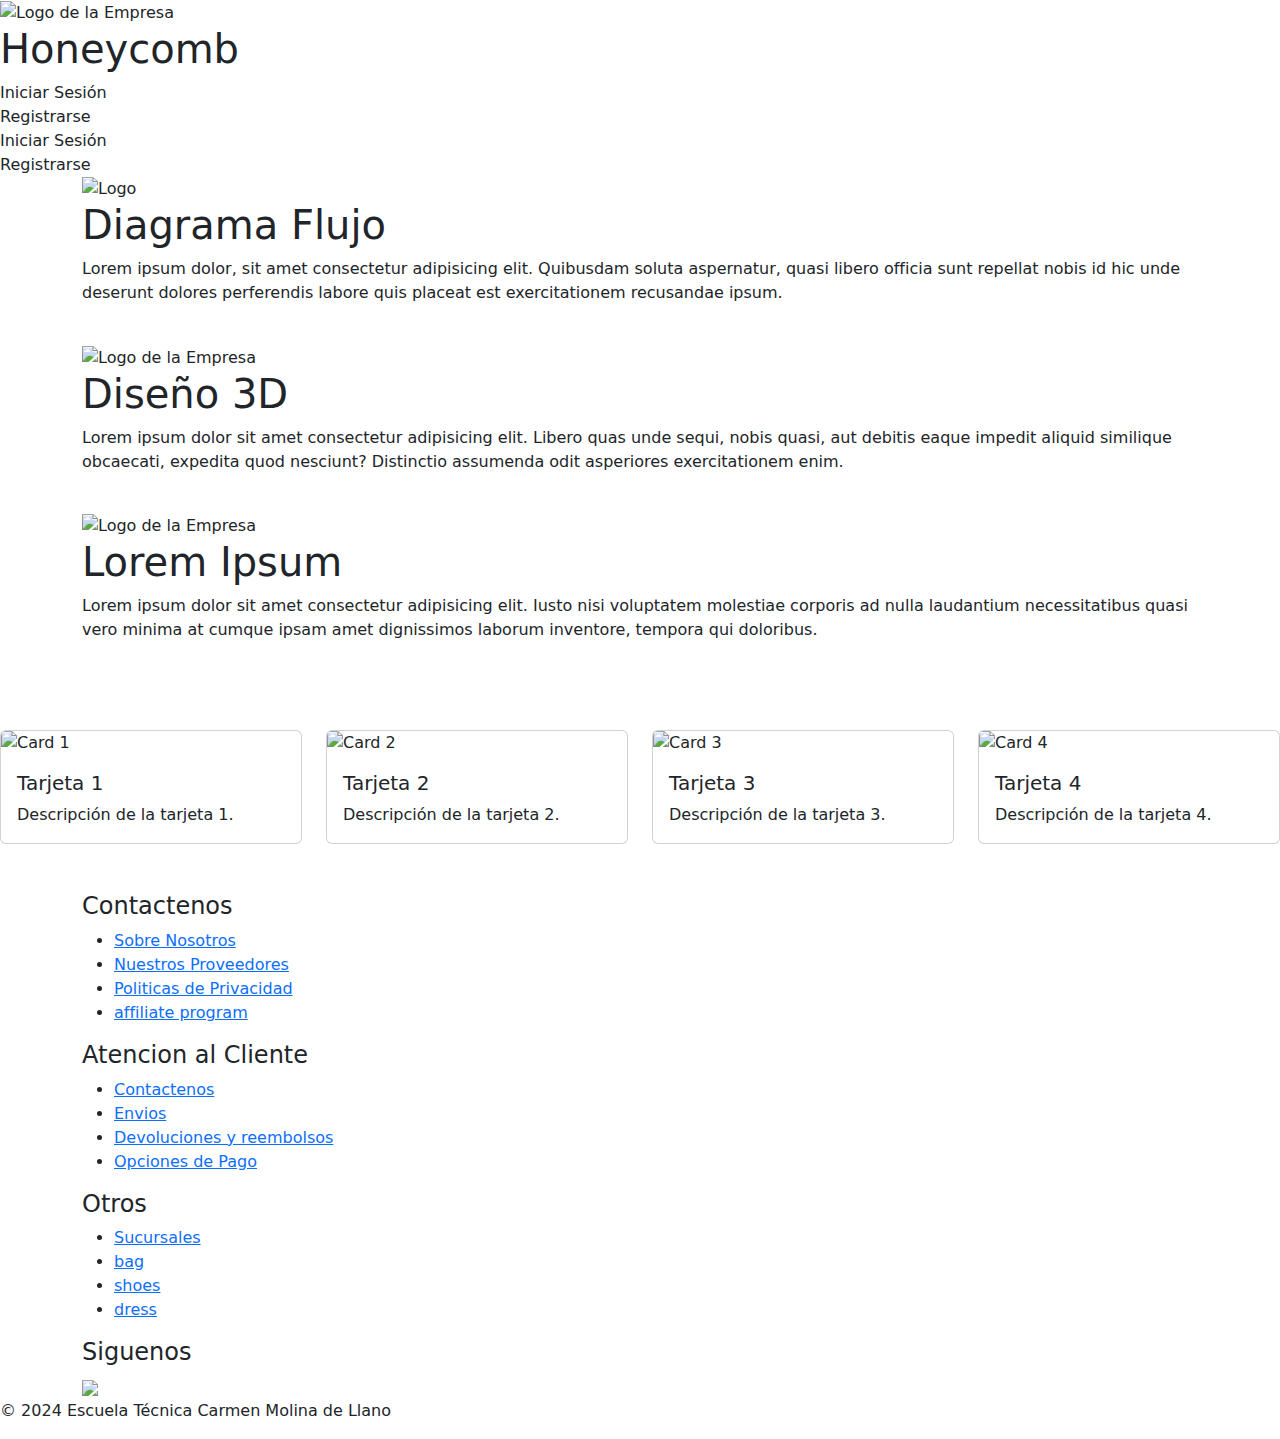
==== index.html @ ca89023b "19/08" ====
<!DOCTYPE html>
<html lang="es">

<head>
    <meta charset="UTF-8">
    <meta name="viewport" content="width=device-width, initial-scale=1.0">
    <title>Honeycomb</title>
    <!-- Bootstrap CDN -->
    <link href="https://cdn.jsdelivr.net/npm/bootstrap@5.3.0/dist/css/bootstrap.min.css" rel="stylesheet">
    <!-- Fuente Roboto -->
    <link href="https://fonts.googleapis.com/css2?family=Roboto:wght@400;700&display=swap" rel="stylesheet">
    <link rel="stylesheet" href="./styles/index1_styles.css">
    <link rel="stylesheet" href="./styles/section-carousel1.css">
    <link rel="stylesheet" href="./styles/styles.css">
    <link rel="stylesheet" href="./styles/index_nav.css">
</head>

<body>
    <header class="custom-header">
        <div class="container-header">
            <div class="logo-title">
                <img src="./styles/images/logo.png" alt="Logo de la Empresa" class="header-logo">
                <h1 class="site-title">Honeycomb</h1>
            </div>
            <nav class="nav-menu">
                <a href="eventos.php" class="nav-link">Iniciar Sesión</a>
                <a href="eventos.php" class="nav-link">Registrarse</a>
            </nav>
            <div class="menu-toggle" id="mobileMenu">
                <span class="bar"></span>
                <span class="bar"></span>
                <span class="bar"></span>
            </div>
        </div>
        <div class="mobile-nav" id="mobileNav">
            <a href="eventos.php" class="nav-link">Iniciar Sesión</a>
            <a href="eventos.php" class="nav-link">Registrarse</a>
        </div>
    
        <script>
            document.getElementById('mobileMenu').addEventListener('click', function () {
                document.getElementById('mobileNav').classList.toggle('active');
            });
        </script>
    </header>
     
    



    <!-- Secccion de slider -->
    <section class="carousel-section">
        <article class="carousel__sections-cards container">
            <div class="section__card show">
                <div class="section__card-content">
                    <img class="logo-card" src="./styles/images/logo.png"
                        alt="Logo">
                    <h1 class="section__card-title">Diagrama Flujo</h1>
                    <p class="section__card-text">Lorem ipsum dolor, sit amet consectetur adipisicing elit. Quibusdam
                        soluta aspernatur, quasi libero officia sunt repellat nobis id hic unde deserunt dolores
                        perferendis labore quis placeat est exercitationem recusandae ipsum.</p>
                    <!-- <div class="section__card-buttons">
                        <a class="button button-primary" href="#">Comprar ahora</a>
                        <a class="button button-secondary" href="#">Contáctanos</a>
                    </div> -->
                </div>
                <div class="section__card-imgs">
                    <div class="section__card-img">
                        <img src="./styles/images/diagramaCronometro.svg" alt="" class="suits">
                    </div>
                </div>
            </div>
            <div class="section__card">
                <div class="section__card-content">
                    <img class="logo-card" src="./styles/images/logo.png"
                        alt="Logo de la Empresa">
                    <h1 class="section__card-title">Diseño 3D</h1>
                    <p class="section__card-text">Lorem ipsum dolor sit amet consectetur adipisicing elit. Libero quas
                        unde sequi, nobis quasi, aut debitis eaque impedit aliquid similique obcaecati, expedita quod
                        nesciunt? Distinctio assumenda odit asperiores exercitationem enim.</p>
                    <!-- <div class="section__card-buttons">
                        <a class="button button-primary" href="#">Comprar ahora</a>
                        <a class="button button-secondary" href="#">Contáctanos</a>
                    </div> -->
                </div>
                <div class="section__card-imgs">
                    <div class="section__card-img">
                        <img src="./styles/images/botonera.jpeg" alt="" class="clock">
                    </div>
                </div>
            </div>
            <div class="section__card">
                <div class="section__card-content">
                    <img class="logo-card" src="./styles/images/logo.png"
                        alt="Logo de la Empresa">
                    <h1 class="section__card-title">Lorem Ipsum</h1>
                    <p class="section__card-text">Lorem ipsum dolor sit amet consectetur adipisicing elit. Iusto nisi
                        voluptatem molestiae corporis ad nulla laudantium necessitatibus quasi vero minima at cumque
                        ipsam amet dignissimos laborum inventore, tempora qui doloribus.</p>
                    <!-- <div class="section__card-buttons">
                        <a class="button button-primary" href="#">Comprar ahora</a>
                        <a class="button button-secondary" href="#">Contáctanos</a>
                    </div> -->
                </div>
                <div class="section__card-imgs">
                    <div class="section__card-img">
                        <img src="./styles/images/muestra.webp" alt="" class="shoes">
                    </div>
                </div>
            </div>
            <div class="carousel-control">
                <a class="carousel__control prev" href="#"><i class="fa-solid fa-arrow-left"
                        style="color: #ffffff;"></i></a>
                <a class="carousel__control next" href="#"><i class="fa-solid fa-arrow-right"
                        style="color: #ffffff;"></i></a>
            </div>
        </article>
    </section>

    <script src="./js/app.js"></script>
    <section class="cards-section">
        <div class="row my-5">
            <div class="col-md-3">
                <div class="card">
                    <img src="./styles/images/muestra.webp" class="card-img-top" alt="Card 1">
                    <div class="card-body">
                        <h5 class="card-title">Tarjeta 1</h5>
                        <p class="card-text">Descripción de la tarjeta 1.</p>
                    </div>
                </div>
            </div>
            <div class="col-md-3">
                <div class="card">
                    <img src="./styles/images/muestra.webp" class="card-img-top" alt="Card 2">
                    <div class="card-body">
                        <h5 class="card-title">Tarjeta 2</h5>
                        <p class="card-text">Descripción de la tarjeta 2.</p>
                    </div>
                </div>
            </div>
            <div class="col-md-3">
                <div class="card">
                    <img src="./styles/images/muestra.webp" class="card-img-top" alt="Card 3">
                    <div class="card-body">
                        <h5 class="card-title">Tarjeta 3</h5>
                        <p class="card-text">Descripción de la tarjeta 3.</p>
                    </div>
                </div>
            </div>
            <div class="col-md-3">
                <div class="card">
                    <img src="./styles/images/muestra.webp" class="card-img-top" alt="Card 4">
                    <div class="card-body">
                        <h5 class="card-title">Tarjeta 4</h5>
                        <p class="card-text">Descripción de la tarjeta 4.</p>
                    </div>
                </div>
            </div>
        </div>
        </div>
    </section>
    <!-- Footer -->
    <footer class="footer">
        <div class="container">
            <div class="row">
                <div class="footer-col">
                    <h4>Contactenos</h4>
                    <ul>
                        <li><a href="#">Sobre Nosotros</a></li>
                        <li><a href="#">Nuestros Proveedores</a></li>
                        <li><a href="#">Politicas de Privacidad</a></li>
                        <li><a href="#">affiliate program</a></li>
                    </ul>
                </div>
                <div class="footer-col">
                    <h4>Atencion al Cliente</h4>
                    <ul>
                        <li><a href="#">Contactenos</a></li>
                        <li><a href="#">Envios</a></li>
                        <li><a href="#">Devoluciones y reembolsos</a></li>
                        <li><a href="#">Opciones de Pago</a></li>
                    </ul>
                </div>
                <div class="footer-col">
                    <h4>Otros</h4>
                    <ul>
                        <li><a href="#">Sucursales</a></li>
                        <li><a href="#">bag</a></li>
                        <li><a href="#">shoes</a></li>
                        <li><a href="#">dress</a></li>
                    </ul>
                </div>
                <div class="footer-col">
                    <h4>Siguenos</h4>
                    <div class="social-links">
                        <a href="#"><i class="fab fa-facebook-f"></i></a>
                        <a href="#"><i class="fa-brands fa-x-twitter"></i></a>
                        <a href="#"><i class="fab fa-instagram"></i></a>
                        <a href="#"><i class="fab fa-linkedin-in"></i></a>
                    </div>
                    <img src="../img/Gentlemen-Sastreria/Gentlemen Romero-logos_white2.png" class="logo-footer">
                </div>
            </div>
        </div>
        <p class="copy-text">© 2024 Escuela Técnica Carmen Molina de Llano</p>
    </footer>

    <!-- Bootstrap JS -->
    <script src="https://cdn.jsdelivr.net/npm/bootstrap@5.3.0/dist/js/bootstrap.bundle.min.js"></script>
</body>

</html>
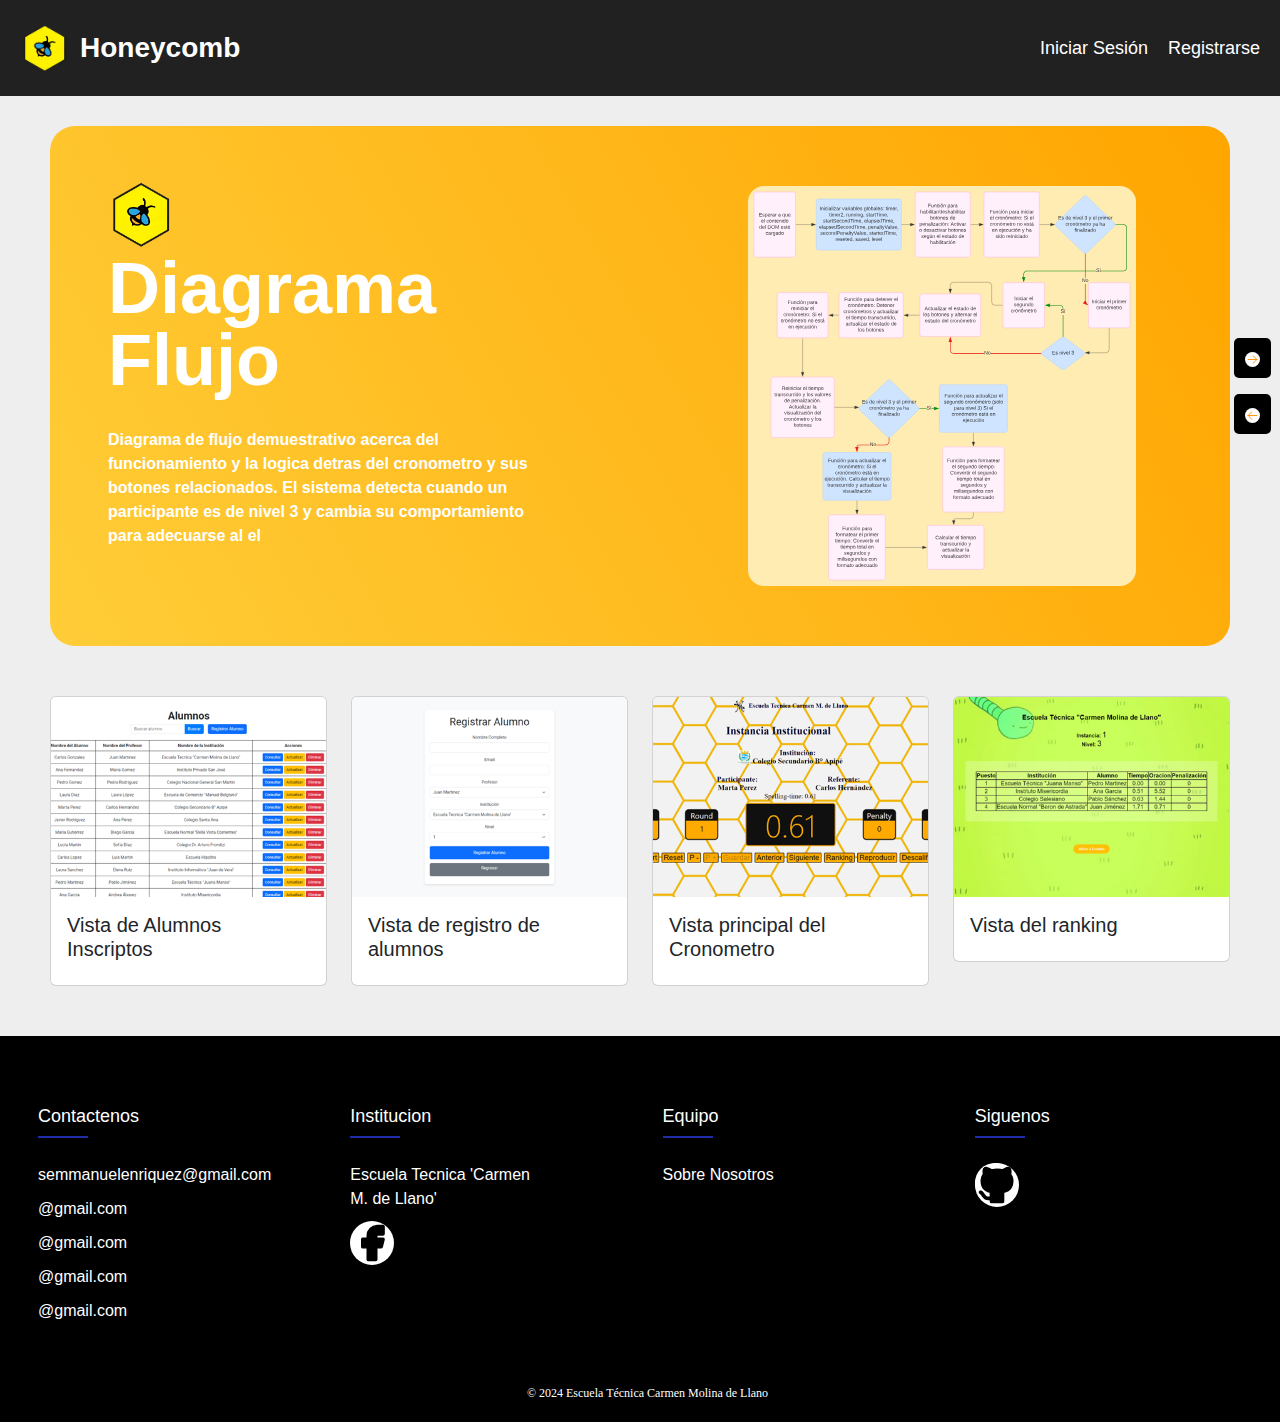
==== commit 7a2385c7: "20/08" ====
--- a/index.html
+++ b/index.html
@@ -9,7 +9,7 @@
     <link href="https://cdn.jsdelivr.net/npm/bootstrap@5.3.0/dist/css/bootstrap.min.css" rel="stylesheet">
     <!-- Fuente Roboto -->
     <link href="https://fonts.googleapis.com/css2?family=Roboto:wght@400;700&display=swap" rel="stylesheet">
-    <link rel="stylesheet" href="./styles/index1_styles.css">
+    <link rel="stylesheet" href="./styles/index_styles.css">
     <link rel="stylesheet" href="./styles/section-carousel1.css">
     <link rel="stylesheet" href="./styles/styles.css">
     <link rel="stylesheet" href="./styles/index_nav.css">
@@ -23,8 +23,8 @@
                 <h1 class="site-title">Honeycomb</h1>
             </div>
             <nav class="nav-menu">
-                <a href="eventos.php" class="nav-link">Iniciar Sesión</a>
-                <a href="eventos.php" class="nav-link">Registrarse</a>
+                <a href="inscripcionAlumno.php" class="nav-link">Iniciar Sesión</a>
+                <a href="registroAlumno.php" class="nav-link">Registrarse</a>
             </nav>
             <div class="menu-toggle" id="mobileMenu">
                 <span class="bar"></span>
@@ -33,8 +33,8 @@
             </div>
         </div>
         <div class="mobile-nav" id="mobileNav">
-            <a href="eventos.php" class="nav-link">Iniciar Sesión</a>
-            <a href="eventos.php" class="nav-link">Registrarse</a>
+            <a href="inscripcionAlumno.php" class="nav-link">Iniciar Sesión</a>
+            <a href="registroAlumno.php" class="nav-link">Registrarse</a>
         </div>
     
         <script>
@@ -56,9 +56,7 @@
                     <img class="logo-card" src="./styles/images/logo.png"
                         alt="Logo">
                     <h1 class="section__card-title">Diagrama Flujo</h1>
-                    <p class="section__card-text">Lorem ipsum dolor, sit amet consectetur adipisicing elit. Quibusdam
-                        soluta aspernatur, quasi libero officia sunt repellat nobis id hic unde deserunt dolores
-                        perferendis labore quis placeat est exercitationem recusandae ipsum.</p>
+                    <p class="section__card-text">Diagrama de flujo demuestrativo acerca del funcionamiento y la logica detras del cronometro y sus botones relacionados. El sistema detecta cuando un participante es de nivel 3 y cambia su comportamiento para adecuarse al el</p>
                     <!-- <div class="section__card-buttons">
                         <a class="button button-primary" href="#">Comprar ahora</a>
                         <a class="button button-secondary" href="#">Contáctanos</a>
@@ -75,9 +73,8 @@
                     <img class="logo-card" src="./styles/images/logo.png"
                         alt="Logo de la Empresa">
                     <h1 class="section__card-title">Diseño 3D</h1>
-                    <p class="section__card-text">Lorem ipsum dolor sit amet consectetur adipisicing elit. Libero quas
-                        unde sequi, nobis quasi, aut debitis eaque impedit aliquid similique obcaecati, expedita quod
-                        nesciunt? Distinctio assumenda odit asperiores exercitationem enim.</p>
+                    <p class="section__card-text">Un panel de control o botoner diseñada con Thinkercard y creada con impresion 3D presenta un diseño ergonomico para su uso en el concurso</p>
+                    
                     <!-- <div class="section__card-buttons">
                         <a class="button button-primary" href="#">Comprar ahora</a>
                         <a class="button button-secondary" href="#">Contáctanos</a>
@@ -93,10 +90,8 @@
                 <div class="section__card-content">
                     <img class="logo-card" src="./styles/images/logo.png"
                         alt="Logo de la Empresa">
-                    <h1 class="section__card-title">Lorem Ipsum</h1>
-                    <p class="section__card-text">Lorem ipsum dolor sit amet consectetur adipisicing elit. Iusto nisi
-                        voluptatem molestiae corporis ad nulla laudantium necessitatibus quasi vero minima at cumque
-                        ipsam amet dignissimos laborum inventore, tempora qui doloribus.</p>
+                    <h1 class="section__card-title">Base de Datos Relacional</h1>
+                    <p class="section__card-text">El sistema cuenta con una base de datos desarrollada con MySQL, es decir que es una base de datos relacional, ideal para el funcionamiento adecuado de nuestro sistema.</p>
                     <!-- <div class="section__card-buttons">
                         <a class="button button-primary" href="#">Comprar ahora</a>
                         <a class="button button-secondary" href="#">Contáctanos</a>
@@ -104,15 +99,25 @@
                 </div>
                 <div class="section__card-imgs">
                     <div class="section__card-img">
-                        <img src="./styles/images/muestra.webp" alt="" class="shoes">
+                        <img src="./styles/images/bbdd.png" alt="" class="shoes">
                     </div>
                 </div>
             </div>
             <div class="carousel-control">
                 <a class="carousel__control prev" href="#"><i class="fa-solid fa-arrow-left"
-                        style="color: #ffffff;"></i></a>
+                        style="color: #ffffff;"><svg xmlns="http://www.w3.org/2000/svg" class="icon icon-tabler icon-tabler-arrow-left" width="15" height="15" viewBox="0 0 24 24" stroke-width="1.5" stroke="#ff9300" fill="none" stroke-linecap="round" stroke-linejoin="round">
+                            <path stroke="none" d="M0 0h24v24H0z" fill="none"/>
+                            <path d="M5 12l14 0" />
+                            <path d="M5 12l6 6" />
+                            <path d="M5 12l6 -6" />
+                          </svg></i></a>
                 <a class="carousel__control next" href="#"><i class="fa-solid fa-arrow-right"
-                        style="color: #ffffff;"></i></a>
+                        style="color: #ffffff;"><svg xmlns="http://www.w3.org/2000/svg" class="icon icon-tabler icon-tabler-arrow-right" width="15" height="15" viewBox="0 0 24 24" stroke-width="1.5" stroke="#ff9300" fill="none" stroke-linecap="round" stroke-linejoin="round">
+                            <path stroke="none" d="M0 0h24v24H0z" fill="none"/>
+                            <path d="M5 12l14 0" />
+                            <path d="M13 18l6 -6" />
+                            <path d="M13 6l6 6" />
+                          </svg></i></a>
             </div>
         </article>
     </section>
@@ -122,37 +127,37 @@
         <div class="row my-5">
             <div class="col-md-3">
                 <div class="card">
-                    <img src="./styles/images/muestra.webp" class="card-img-top" alt="Card 1">
-                    <div class="card-body">
-                        <h5 class="card-title">Tarjeta 1</h5>
-                        <p class="card-text">Descripción de la tarjeta 1.</p>
-                    </div>
-                </div>
-            </div>
-            <div class="col-md-3">
-                <div class="card">
-                    <img src="./styles/images/muestra.webp" class="card-img-top" alt="Card 2">
-                    <div class="card-body">
-                        <h5 class="card-title">Tarjeta 2</h5>
-                        <p class="card-text">Descripción de la tarjeta 2.</p>
-                    </div>
-                </div>
-            </div>
-            <div class="col-md-3">
-                <div class="card">
-                    <img src="./styles/images/muestra.webp" class="card-img-top" alt="Card 3">
-                    <div class="card-body">
-                        <h5 class="card-title">Tarjeta 3</h5>
-                        <p class="card-text">Descripción de la tarjeta 3.</p>
-                    </div>
-                </div>
-            </div>
-            <div class="col-md-3">
-                <div class="card">
-                    <img src="./styles/images/muestra.webp" class="card-img-top" alt="Card 4">
-                    <div class="card-body">
-                        <h5 class="card-title">Tarjeta 4</h5>
-                        <p class="card-text">Descripción de la tarjeta 4.</p>
+                    <img src="./styles/images/vista1.png" class="card-img-top" alt="Card 1">
+                    <div class="card-body">
+                        <h5 class="card-title">Vista de Alumnos Inscriptos</h5>
+                        <p class="card-text"></p>
+                    </div>
+                </div>
+            </div>
+            <div class="col-md-3">
+                <div class="card">
+                    <img src="./styles/images/vista2.png" class="card-img-top" alt="Card 2">
+                    <div class="card-body">
+                        <h5 class="card-title">Vista de registro de alumnos</h5>
+                        <p class="card-text"></p>
+                    </div>
+                </div>
+            </div>
+            <div class="col-md-3">
+                <div class="card">
+                    <img src="./styles/images/vista3.png" class="card-img-top" alt="Card 3">
+                    <div class="card-body">
+                        <h5 class="card-title">Vista principal del Cronometro</h5>
+                        <p class="card-text"></p>
+                    </div>
+                </div>
+            </div>
+            <div class="col-md-3">
+                <div class="card">
+                    <img src="./styles/images/vista4.png" class="card-img-top" alt="Card 4">
+                    <div class="card-body">
+                        <h5 class="card-title">Vista del ranking</h5>
+                        <p class="card-text"></p>
                     </div>
                 </div>
             </div>
@@ -166,39 +171,42 @@
                 <div class="footer-col">
                     <h4>Contactenos</h4>
                     <ul>
-                        <li><a href="#">Sobre Nosotros</a></li>
-                        <li><a href="#">Nuestros Proveedores</a></li>
-                        <li><a href="#">Politicas de Privacidad</a></li>
-                        <li><a href="#">affiliate program</a></li>
+                        <li><a href="#">semmanuelenriquez@gmail.com</a></li>
+                        <li><a href="#">@gmail.com</a></li>
+                        <li><a href="#">@gmail.com</a></li>
+                        <li><a href="#">@gmail.com</a></li>
+                        <li><a href="#">@gmail.com</a></li>
                     </ul>
                 </div>
                 <div class="footer-col">
-                    <h4>Atencion al Cliente</h4>
+                    <h4>Institucion</h4>
                     <ul>
-                        <li><a href="#">Contactenos</a></li>
-                        <li><a href="#">Envios</a></li>
-                        <li><a href="#">Devoluciones y reembolsos</a></li>
-                        <li><a href="#">Opciones de Pago</a></li>
+                        <li><a href="#">Escuela Tecnica 'Carmen M. de Llano'</a></li>
+                        <li><a href="https://www.facebook.com/institutosuperiorllano/?locale=es_LA"><svg xmlns="http://www.w3.org/2000/svg" class="icon icon-tabler icon-tabler-brand-facebook-filled" width="44" height="44" viewBox="0 0 24 24" stroke-width="1.5" stroke="#000000" fill="none" stroke-linecap="round" stroke-linejoin="round">
+                            <path stroke="none" d="M0 0h24v24H0z" fill="none"/>
+                            <path d="M18 2a1 1 0 0 1 .993 .883l.007 .117v4a1 1 0 0 1 -.883 .993l-.117 .007h-3v1h3a1 1 0 0 1 .991 1.131l-.02 .112l-1 4a1 1 0 0 1 -.858 .75l-.113 .007h-2v6a1 1 0 0 1 -.883 .993l-.117 .007h-4a1 1 0 0 1 -.993 -.883l-.007 -.117v-6h-2a1 1 0 0 1 -.993 -.883l-.007 -.117v-4a1 1 0 0 1 .883 -.993l.117 -.007h2v-1a6 6 0 0 1 5.775 -5.996l.225 -.004h3z" stroke-width="0" fill="currentColor" />
+                          </svg></a></li>
+                        <!-- <li><a href="#">Devoluciones y reembolsos</a></li>
+                        <li><a href="#">Opciones de Pago</a></li> -->
                     </ul>
                 </div>
                 <div class="footer-col">
-                    <h4>Otros</h4>
+                    <h4>Equipo</h4>
                     <ul>
-                        <li><a href="#">Sucursales</a></li>
-                        <li><a href="#">bag</a></li>
-                        <li><a href="#">shoes</a></li>
-                        <li><a href="#">dress</a></li>
+                        <li><a href="./sobreNosotros.html">Sobre Nosotros</a></li>
                     </ul>
                 </div>
                 <div class="footer-col">
                     <h4>Siguenos</h4>
                     <div class="social-links">
-                        <a href="#"><i class="fab fa-facebook-f"></i></a>
-                        <a href="#"><i class="fa-brands fa-x-twitter"></i></a>
+                        <a href="https://github.com/EnriquezLlano/Honeycomb" target="_blank" rel="noopener noreferrer"><i><svg xmlns="http://www.w3.org/2000/svg" class="icon icon-tabler icon-tabler-brand-github-filled" width="44" height="44" viewBox="0 0 24 24" stroke-width="1.5" stroke="#000000" fill="none" stroke-linecap="round" stroke-linejoin="round">
+                            <path stroke="none" d="M0 0h24v24H0z" fill="none"/>
+                            <path d="M5.315 2.1c.791 -.113 1.9 .145 3.333 .966l.272 .161l.16 .1l.397 -.083a13.3 13.3 0 0 1 4.59 -.08l.456 .08l.396 .083l.161 -.1c1.385 -.84 2.487 -1.17 3.322 -1.148l.164 .008l.147 .017l.076 .014l.05 .011l.144 .047a1 1 0 0 1 .53 .514a5.2 5.2 0 0 1 .397 2.91l-.047 .267l-.046 .196l.123 .163c.574 .795 .93 1.728 1.03 2.707l.023 .295l.007 .272c0 3.855 -1.659 5.883 -4.644 6.68l-.245 .061l-.132 .029l.014 .161l.008 .157l.004 .365l-.002 .213l-.003 3.834a1 1 0 0 1 -.883 .993l-.117 .007h-6a1 1 0 0 1 -.993 -.883l-.007 -.117v-.734c-1.818 .26 -3.03 -.424 -4.11 -1.878l-.535 -.766c-.28 -.396 -.455 -.579 -.589 -.644l-.048 -.019a1 1 0 0 1 .564 -1.918c.642 .188 1.074 .568 1.57 1.239l.538 .769c.76 1.079 1.36 1.459 2.609 1.191l.001 -.678l-.018 -.168a5.03 5.03 0 0 1 -.021 -.824l.017 -.185l.019 -.12l-.108 -.024c-2.976 -.71 -4.703 -2.573 -4.875 -6.139l-.01 -.31l-.004 -.292a5.6 5.6 0 0 1 .908 -3.051l.152 -.222l.122 -.163l-.045 -.196a5.2 5.2 0 0 1 .145 -2.642l.1 -.282l.106 -.253a1 1 0 0 1 .529 -.514l.144 -.047l.154 -.03z" stroke-width="0" fill="currentColor" />
+                          </svg></i></a>
+                        <!-- <a href="#"><i class="fa-brands fa-x-twitter"></i></a>
                         <a href="#"><i class="fab fa-instagram"></i></a>
-                        <a href="#"><i class="fab fa-linkedin-in"></i></a>
-                    </div>
-                    <img src="../img/Gentlemen-Sastreria/Gentlemen Romero-logos_white2.png" class="logo-footer">
+                        <a href="#"><i class="fab fa-linkedin-in"></i></a> -->
+                    </div>
                 </div>
             </div>
         </div>
--- a/styles/index_styles.css
+++ b/styles/index_styles.css
@@ -0,0 +1,169 @@
+* {
+    margin: 0;
+    padding: 0;
+    box-sizing: border-box;
+}
+body {
+    font-family: 'Roboto', sans-serif;
+    margin: 0;
+    background-color: #f4f4f4;
+}
+h1 {
+    font-weight: 700;
+}
+.btn-custom {
+    background-color: #007bff;
+    color: white;
+    border: none;
+}
+.btn-custom:hover {
+    background-color: #0056b3;
+}
+.table th, .table td {
+    text-align: center;
+    vertical-align: middle;
+}
+.table {
+    border: 1px solid black;
+}
+.table thead th {
+    border: 1px solid black;
+}
+.table tbody td {
+    border: 1px solid black;
+}
+.cards-section {
+    margin: 50px;
+}
+.carousel, .carousel-item {
+    height: 400px;
+    margin: 50px;
+}
+.carousel-item img {
+    height: 100%;
+    width: 100%;
+    object-fit: cover;
+}
+.card-img-top {
+    height: 200px;
+    object-fit: cover;
+}
+/* styles-footer.css */
+.container{
+	max-width: 1170px;
+	margin:auto;
+}
+.row{
+	display: flex;
+	flex-wrap: wrap;
+}
+ul{
+	list-style: none;
+    max-height: 360px;
+}
+.footer{
+	background-color: #000;
+    padding: 70px 0 0 0;
+    padding-left: 15px;
+    max-height: 500px;
+    overflow: hidden;
+}
+.footer-col{
+   width: 25%;
+   padding: 0 15px;
+   max-height: 360px;
+}
+.footer-col h4{
+	font-size: 18px;
+	color: #ffffff;
+	margin-bottom: 35px;
+	font-weight: 500;
+	position: relative;
+}
+.footer-col h4::before{
+	content: '';
+	position: absolute;
+	left:0;
+	bottom: -10px;
+	background-color: #212CA8;
+	height: 2px;
+	box-sizing: border-box;
+	width: 50px;
+}
+.footer-col ul li:not(:last-child){
+	margin-bottom: 10px;
+}
+
+.footer-col ul{
+    padding-left: 0;
+}
+
+.footer-col ul li a{
+    max-width: 180px;
+    height: fit-content;
+	font-size: 16px;
+	color: #ffffff;
+	text-decoration: none;
+	font-weight: 300;
+	display: block;
+	transition: all 0.3s ease;
+}
+.footer-col ul li a:hover{
+	color: #ffffff;
+	padding-left: 8px;
+}
+.footer-col .social-links a{
+	display: inline-block;
+	height: 40px;
+	width: 40px;
+	background-color: #fff;
+	margin:0 10px 10px 0;
+	text-align: center;
+	line-height: 40px;
+	border-radius: 50%;
+	color: #000;
+	transition: all 0.5s ease;
+}
+.footer-col .social-links a:hover{
+	color: #fff;
+	background-color: #555;
+}
+
+.logo-footer{
+    margin-top: 20px;
+    width: 250px;
+}
+.copy-text{
+    color: #fff;
+    padding: 20px 0;
+    display: flex;
+    margin: 0;
+    justify-content: space-around;
+    margin-top: 2%;
+    font-family: "Bodoni Moda", serif;
+    font-optical-sizing: auto;
+    font-style: normal;
+    font-size: 12px;
+}
+
+/*responsive*/
+@media(max-width: 767px){
+  .footer-col{
+    width: 50%;
+    margin-bottom: 30px;
+}
+}
+@media(max-width: 574px){
+  .footer-col{
+    width: 100%;
+}
+}
+.icon-tabler{
+    background-color: #fff;
+    color: #000;
+    border-radius: 50%;
+}
+.icon-tabler:hover{
+    transition: 0.3s;
+    transform: scale(1.1);
+}--- a/styles/section-carousel1.css
+++ b/styles/section-carousel1.css
@@ -0,0 +1,186 @@
+@import url(styles.css);
+
+.carousel-section {
+  display: flex;
+  justify-content: center;
+  margin: 30px 50px 0 50px;
+  padding: 10px;
+  background: linear-gradient(60deg, #ffcd38, #ffa500);
+  border-radius: 25px;
+}
+
+.carousel__sections-cards {
+  width: 100%;
+
+  display: flex;
+  flex-direction: column;
+  align-items: center;
+  justify-content: center;
+}
+
+.section__card {
+  display: none;
+}
+
+.section__card.show {
+  display: flex;
+  justify-content: space-around;
+  padding: 20 px 0;
+  max-height: 500px;
+}
+
+.section__card {
+  transition: opacity 0.3s, transform 0.3s;
+}
+
+.show {
+  opacity: 1;
+  transform: translateX(0);
+}
+
+.section__card-content {
+  flex-basis: 40%;
+  display: flex;
+  flex-direction: column;
+  justify-content: center;
+}
+
+.section__card-title {
+  font-size: 4.5rem;
+  font-weight: 900;
+  line-height: 1;
+  margin-bottom: 2rem;
+  color: #ffff;
+}
+
+.section__card-text {
+  margin-bottom: 3rem;
+  font-weight: 600;
+  color: #ffff;
+}
+
+.section__card-buttons a {
+  margin-right: 1rem;
+}
+
+.section__card-imgs {
+  flex-basis: 50%;
+  display: flex;
+  justify-content: center;
+  align-items: center;
+}
+
+.section__card-img {
+  padding: 50px 0 50px 100px;
+}
+
+.section__card-img img {
+  width: 100%;
+  max-height: 400px;
+  object-fit: cover;
+}
+
+.carousel-control {
+  position: absolute;
+  right: 1px;
+  display: flex;
+  flex-direction: column-reverse;
+}
+
+.prev,
+.next {
+  color: #fff;
+  background-color: #000;
+  font-size: 1rem;
+  margin: 0.5rem 0.5rem 0.5rem 0rem;
+  padding: 0.5rem 0.7rem;
+  border-radius: 5px;
+}
+
+.prev:hover,
+.next:hover {
+  background-color: #151C69;
+  color: #fff;
+  transition: background-color 0.3s;
+}
+
+@media only screen and (max-width: 1150px) {
+  .section__card-title {
+    font-size: 3.5rem;
+  }
+}
+
+@media only screen and (max-width: 850px) {
+  .section__card-img {
+    padding: 50px 0;
+  }
+
+  .section__card-title {
+    font-size: 3rem;
+  }
+
+  .section__card.show {
+    flex-direction: column;
+    max-height: 100%;
+    padding-bottom: 0;
+  }
+
+  .section__card-content {
+    margin-bottom: 2rem;
+  }
+
+  .carousel__sections {
+    justify-content: center;
+  }
+
+  .carousel__sections-cards {
+    justify-content: flex-end;
+  }
+
+  .carousel-control {
+    flex-direction: row;
+    align-items: center;
+    position: static;
+  }
+}
+
+@media only screen and (max-width: 510px) {
+
+  .section__card-text,
+  .section__card-title {
+    text-align: center;
+  }
+
+  .section__card-buttons {
+    display: flex;
+    flex-direction: column;
+  }
+
+  .section__card-buttons a {
+    margin: 0;
+    text-align: center;
+  }
+
+  .section__card-buttons a:nth-child(1) {
+    margin-bottom: 10px;
+  }
+}
+
+.suits {
+  border-radius: 1em;
+  background-color: #FFECB3;
+}
+
+.clock {
+  border-radius: 50px;
+}
+
+.shoes {
+  border-radius: 50px;
+}
+
+.logo-card {
+  width: 15%;
+  margin-bottom: 0;
+  margin-top: 0;
+}--- a/styles/styles.css
+++ b/styles/styles.css
@@ -0,0 +1,78 @@
+:root {
+    --black:#000000;
+    --white:#ffffff;
+    --dark-purple:#3c122c;
+    --medium-purple:#762ba3;
+    --light-purple:#ae40f0;
+    --yellow:#ffc800;
+    --pink:#fc5185;
+    --light-pink:#ffeffe;
+    --green:#00b090;
+    --background-gray:#eee;
+}
+
+html{
+    width: 100%;
+    overflow-x: hidden;
+}
+* {
+    margin: 0;
+    padding: 0;
+    box-sizing: border-box;
+}
+
+body,input {
+    font-family: 'Nunito', sans-serif;
+    background-color: var(--background-gray);
+}
+
+a {
+    text-decoration: none;
+    /* aspect-ratio: 1/1; */
+    width: fit-content;
+}
+
+.container {
+    max-width: 1440px;
+    padding: 0 20px;
+}
+
+.button {
+    font-size: 1.1rem;
+    padding: 10px 20px;
+    font-weight: 700;    
+    cursor: pointer;
+    border-radius: 5px;
+}
+
+.button-primary {
+    color: #000;
+    background-color: #ffff;
+}
+
+.button-primary:hover {
+    background-color: #777;
+    color: #fff;
+    transition: background-color 0.3s;
+}
+
+.button-secondary {
+    color: #fff;
+    background-color: #000;
+}
+
+.button-secondary:hover {
+    background-color: #151C69;
+    color: #fff;
+    transition: background-color 0.3s;
+}
+
+.input {
+    border: none;
+    font-size: 1.1rem;
+    background-color: var(--white);
+    padding: 10px;
+    outline: none;
+    color: var(--dark-purple);
+    border-radius: 5px;
+}
--- a/styles/index_nav.css
+++ b/styles/index_nav.css
@@ -0,0 +1,123 @@
+.custom-header {
+    background-color: #212121; /* Gris oscuro */
+    padding: 20px;
+    color: white;
+    position: relative;
+}
+
+.container-header {
+    display: flex;
+    justify-content: space-between;
+    align-items: center;
+}
+
+.logo-title {
+    display: flex;
+    align-items: center; /* Alinea verticalmente el logo y el título */
+}
+
+.header-logo {
+    width: 50px; /* Ajusta el tamaño del logo */
+    height: auto;
+    margin-right: 10px; /* Añade un pequeño espacio entre el logo y el título */
+}
+
+.site-title {
+    font-size: 28px;
+    font-weight: bold;
+    margin: 0; /* Elimina márgenes adicionales */
+    line-height: 1; /* Asegura que la altura de línea no afecte la alineación */
+}
+
+/* Estilo de los enlaces de navegación */
+.nav-menu {
+    display: flex;
+}
+
+.nav-link {
+    color: white;
+    text-decoration: none;
+    margin-left: 20px;
+    font-size: 18px;
+    position: relative;
+    transition: color 0.3s ease;
+}
+
+.nav-link::before {
+    content: '';
+    position: absolute;
+    width: 0;
+    height: 2px;
+    bottom: -2px;
+    left: 0;
+    background-color: #BDC3C7;
+    visibility: hidden;
+    transition: all 0.2s ease-in-out;
+}
+
+.nav-link:hover::before {
+    visibility: visible;
+    width: 100%;
+}
+
+.nav-link:hover {
+    color: #BDC3C7;
+}
+
+/* Estilo del menú móvil */
+.menu-toggle {
+    display: none;
+    flex-direction: column;
+    cursor: pointer;
+}
+
+.menu-toggle .bar {
+    width: 25px;
+    height: 3px;
+    background-color: white;
+    margin: 4px 0;
+    transition: all 0.3s ease;
+}
+
+.mobile-nav {
+    display: none;
+    flex-direction: column;
+    position: absolute;
+    top: 60px;
+    right: 20px;
+    background-color: #2C3E50;
+    padding: 10px;
+    border-radius: 5px;
+}
+
+.mobile-nav .nav-link {
+    margin: 10px 0;
+    color: white;
+}
+
+/* Media queries para dispositivos móviles */
+@media (max-width: 768px) {
+    .nav-menu {
+        display: none;
+    }
+
+    .menu-toggle {
+        display: flex;
+    }
+
+    .mobile-nav.active {
+        display: flex;
+    }
+
+    .custom-header {
+        padding: 10px 20px;
+    }
+
+    .site-title {
+        font-size: 24px;
+    }
+
+    .nav-link {
+        font-size: 16px;
+    }
+}
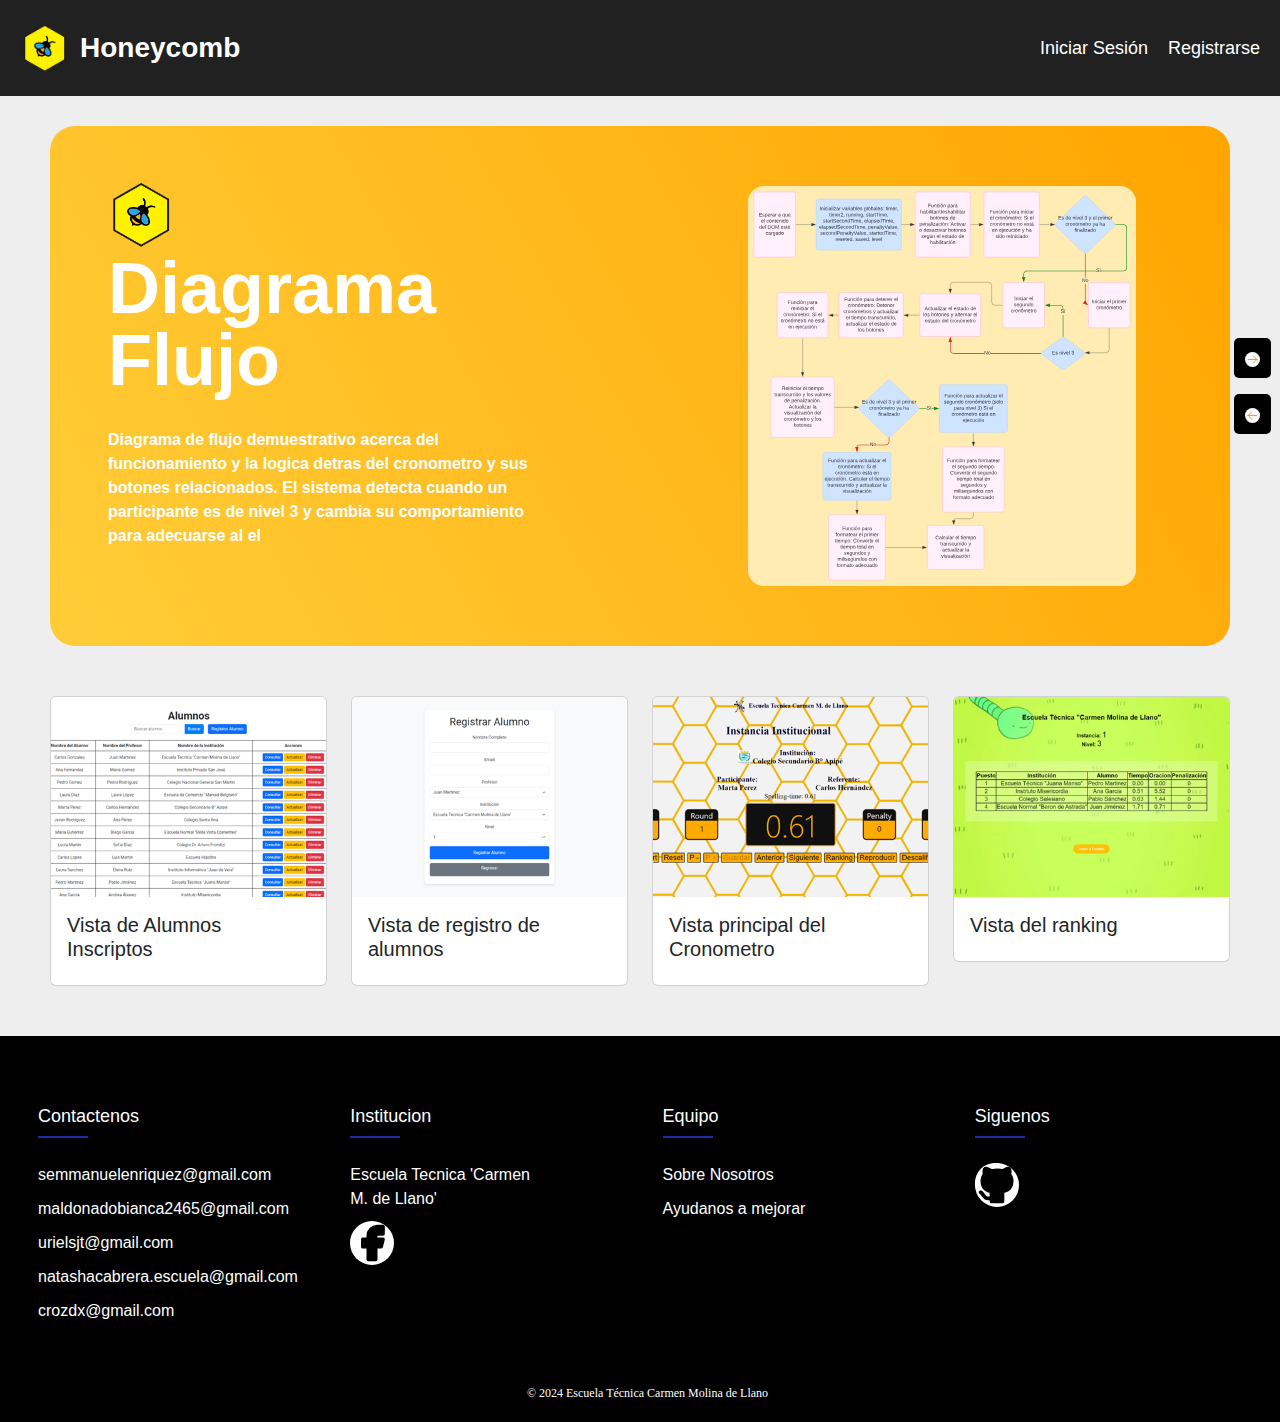
==== commit 34502e5f: "02/09" ====
--- a/index.html
+++ b/index.html
@@ -171,11 +171,11 @@
                 <div class="footer-col">
                     <h4>Contactenos</h4>
                     <ul>
-                        <li><a href="#">semmanuelenriquez@gmail.com</a></li>
-                        <li><a href="#">@gmail.com</a></li>
-                        <li><a href="#">@gmail.com</a></li>
-                        <li><a href="#">@gmail.com</a></li>
-                        <li><a href="#">@gmail.com</a></li>
+                        <li><a href="#." onclick="copiarCorreo(this)" class="correo">semmanuelenriquez@gmail.com</a></li>
+                        <li><a href="#." onclick="copiarCorreo(this)" class="correo">maldonadobianca2465@gmail.com</a></li>
+                        <li><a href="#." onclick="copiarCorreo(this)" class="correo">urielsjt@gmail.com</a></li>
+                        <li><a href="#." onclick="copiarCorreo(this)" class="correo">natashacabrera.escuela@gmail.com</a></li>
+                        <li><a href="#." onclick="copiarCorreo(this)" class="correo">crozdx@gmail.com</a></li>
                     </ul>
                 </div>
                 <div class="footer-col">
@@ -194,6 +194,7 @@
                     <h4>Equipo</h4>
                     <ul>
                         <li><a href="./sobreNosotros.html">Sobre Nosotros</a></li>
+                        <li><a href="./formulario.html">Ayudanos a mejorar</a></li>
                     </ul>
                 </div>
                 <div class="footer-col">
@@ -215,6 +216,23 @@
 
     <!-- Bootstrap JS -->
     <script src="https://cdn.jsdelivr.net/npm/bootstrap@5.3.0/dist/js/bootstrap.bundle.min.js"></script>
+    <script>
+        function copiarCorreo(elemento) {
+            // Obtiene el texto del elemento (correo electrónico)
+            var correo = elemento.innerText;
+        
+            // Utiliza la API de Portapapeles para copiar el texto
+            navigator.clipboard.writeText(correo)
+                .then(() => {
+                    // Opcional: muestra una notificación de que el correo ha sido copiado
+                    alert("Correo copiado: " + correo);
+                })
+                .catch(err => {
+                    // Maneja cualquier error que ocurra durante la copia
+                    console.error("Error al copiar el correo: ", err);
+                });
+        };
+    </script>
 </body>
 
 </html>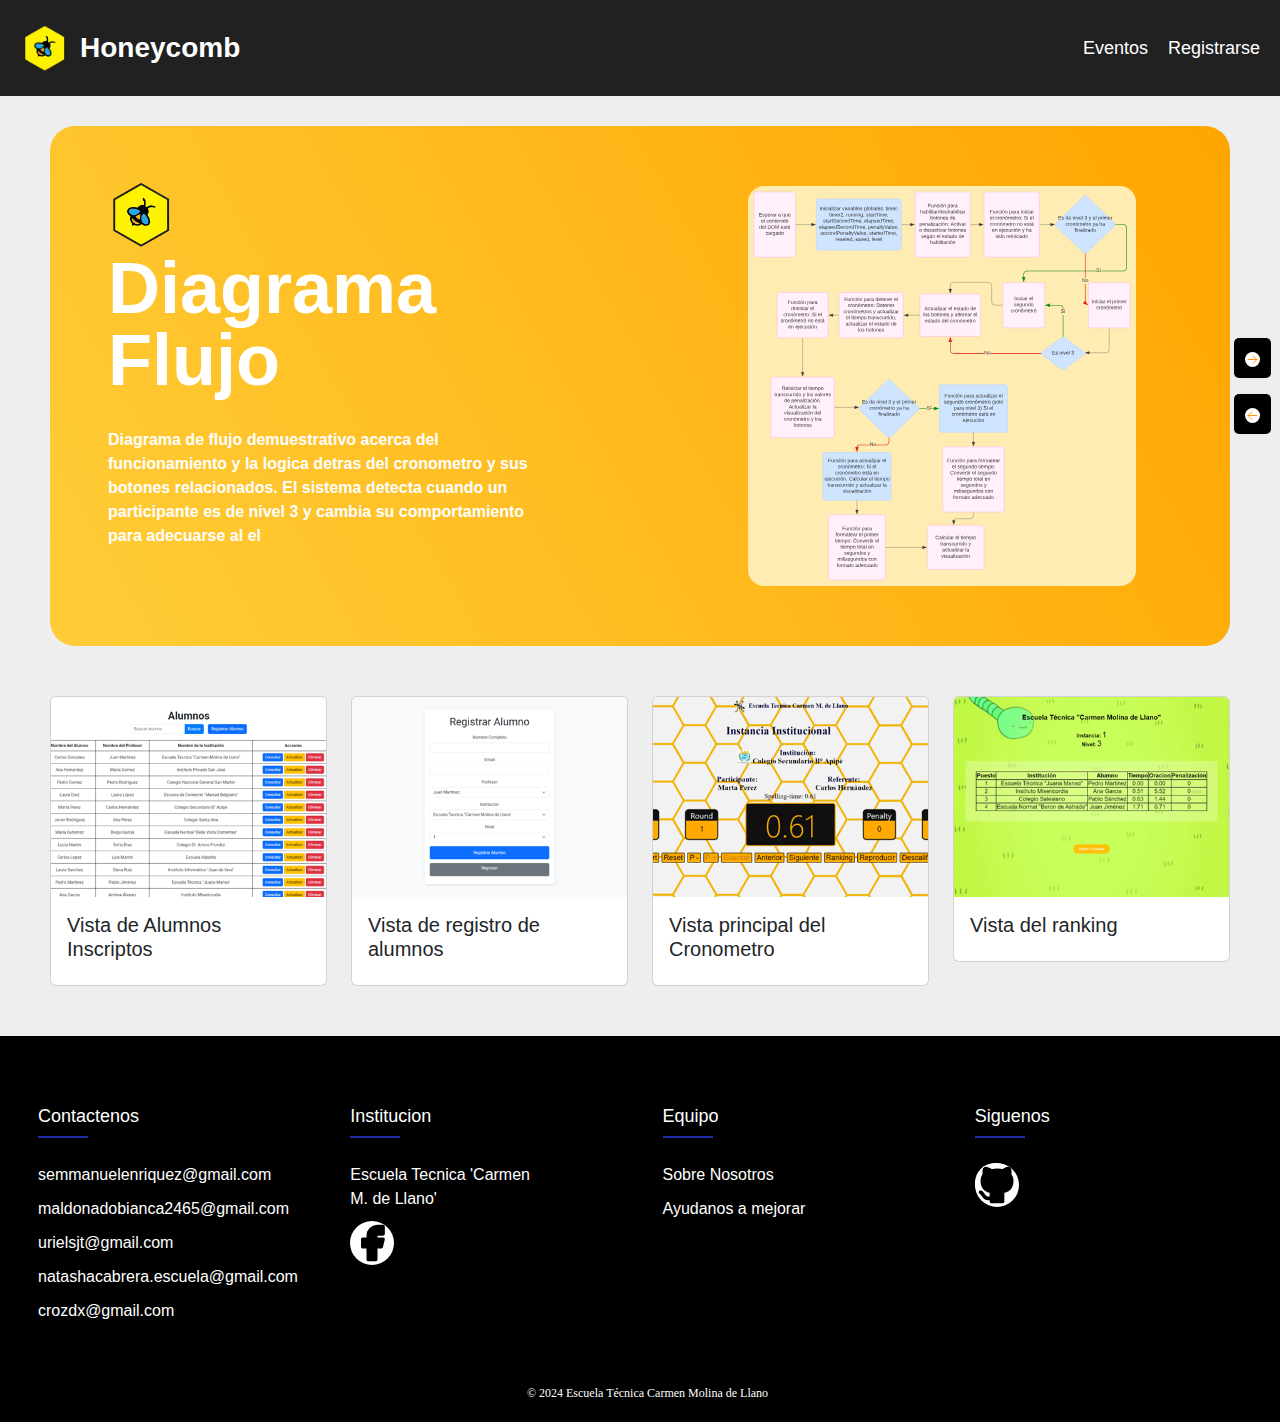
==== commit b527149f: "mejoras en la secuencia de eventos-alumnos-profesores. Aun en desarrollo" ====
--- a/index.html
+++ b/index.html
@@ -23,8 +23,8 @@
                 <h1 class="site-title">Honeycomb</h1>
             </div>
             <nav class="nav-menu">
-                <a href="inscripcionAlumno.php" class="nav-link">Iniciar Sesión</a>
-                <a href="registroAlumno.php" class="nav-link">Registrarse</a>
+                <a href="eventosRegistrados.php" class="nav-link">Eventos</a>
+                <a href="proximamente.html" class="nav-link">Registrarse</a>
             </nav>
             <div class="menu-toggle" id="mobileMenu">
                 <span class="bar"></span>
@@ -33,8 +33,8 @@
             </div>
         </div>
         <div class="mobile-nav" id="mobileNav">
-            <a href="inscripcionAlumno.php" class="nav-link">Iniciar Sesión</a>
-            <a href="registroAlumno.php" class="nav-link">Registrarse</a>
+            <a href="eventosRegistrados.php" class="nav-link">Eventos</a>
+            <a href="proximamente.html" class="nav-link">Registrarse</a>
         </div>
     
         <script>
